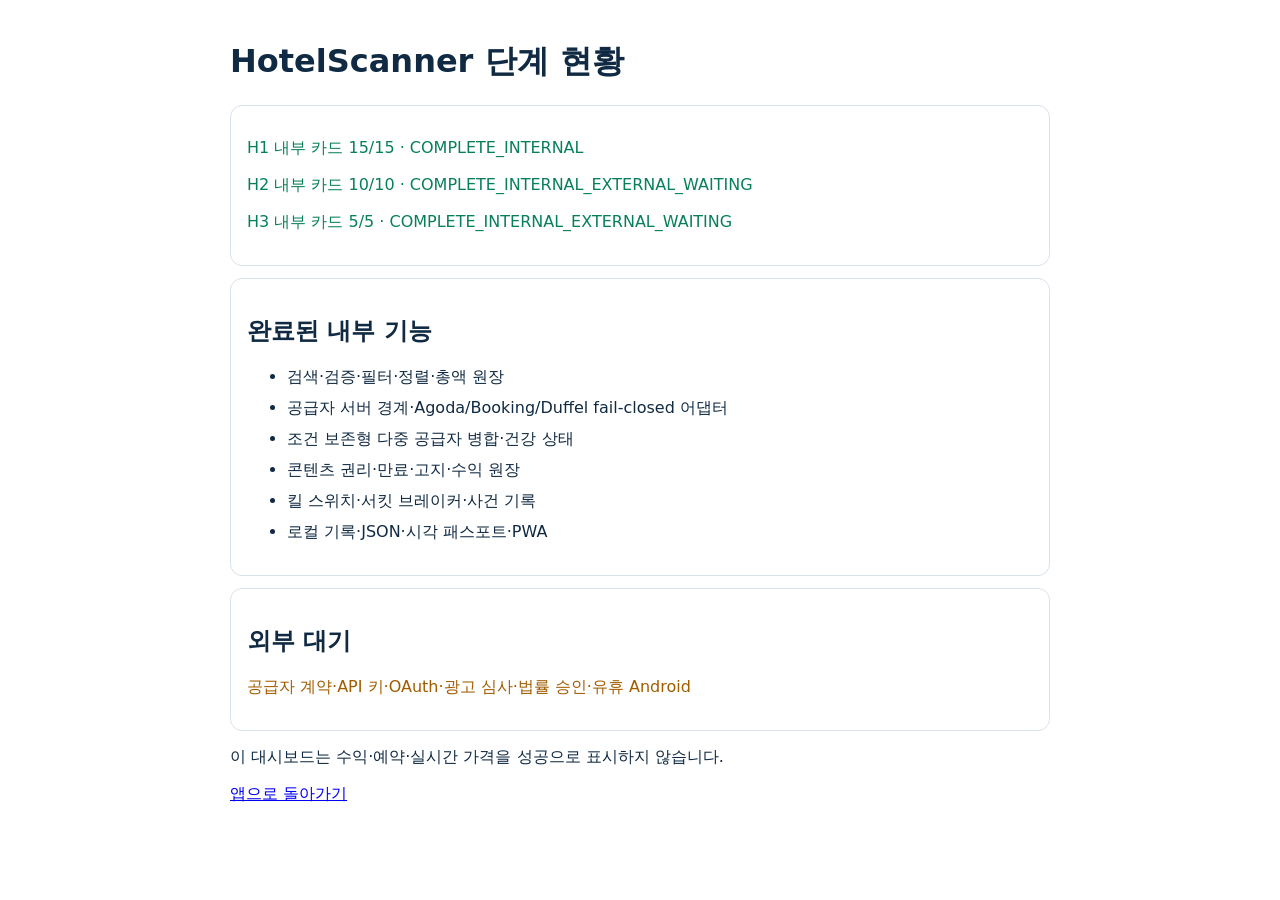
==== dashboard/index.html @ 9b644e28 "Deploy HotelScanner static release" ====
<!doctype html><meta charset="utf-8"><meta name="viewport" content="width=device-width,initial-scale=1"><title>HotelScanner 개발 현황</title><style>body{font:16px system-ui;max-width:820px;margin:40px auto;padding:0 18px;color:#102a43}li{margin:10px 0}.ok{color:#087f5b}.wait{color:#a15c00}code{background:#f1f5f9;padding:3px 6px;border-radius:5px}.card{border:1px solid #d9e2ec;border-radius:12px;padding:16px;margin:12px 0}</style><h1>HotelScanner 단계 현황</h1><div class="card"><p class="ok">H1 내부 카드 15/15 · COMPLETE_INTERNAL</p><p class="ok">H2 내부 카드 10/10 · COMPLETE_INTERNAL_EXTERNAL_WAITING</p><p class="ok">H3 내부 카드 5/5 · COMPLETE_INTERNAL_EXTERNAL_WAITING</p></div><div class="card"><h2>완료된 내부 기능</h2><ul><li>검색·검증·필터·정렬·총액 원장</li><li>공급자 서버 경계·Agoda/Booking/Duffel fail-closed 어댑터</li><li>조건 보존형 다중 공급자 병합·건강 상태</li><li>콘텐츠 권리·만료·고지·수익 원장</li><li>킬 스위치·서킷 브레이커·사건 기록</li><li>로컬 기록·JSON·시각 패스포트·PWA</li></ul></div><div class="card"><h2>외부 대기</h2><p class="wait">공급자 계약·API 키·OAuth·광고 심사·법률 승인·유휴 Android</p></div><p>이 대시보드는 수익·예약·실시간 가격을 성공으로 표시하지 않습니다.</p><p><a href="../">앱으로 돌아가기</a></p>
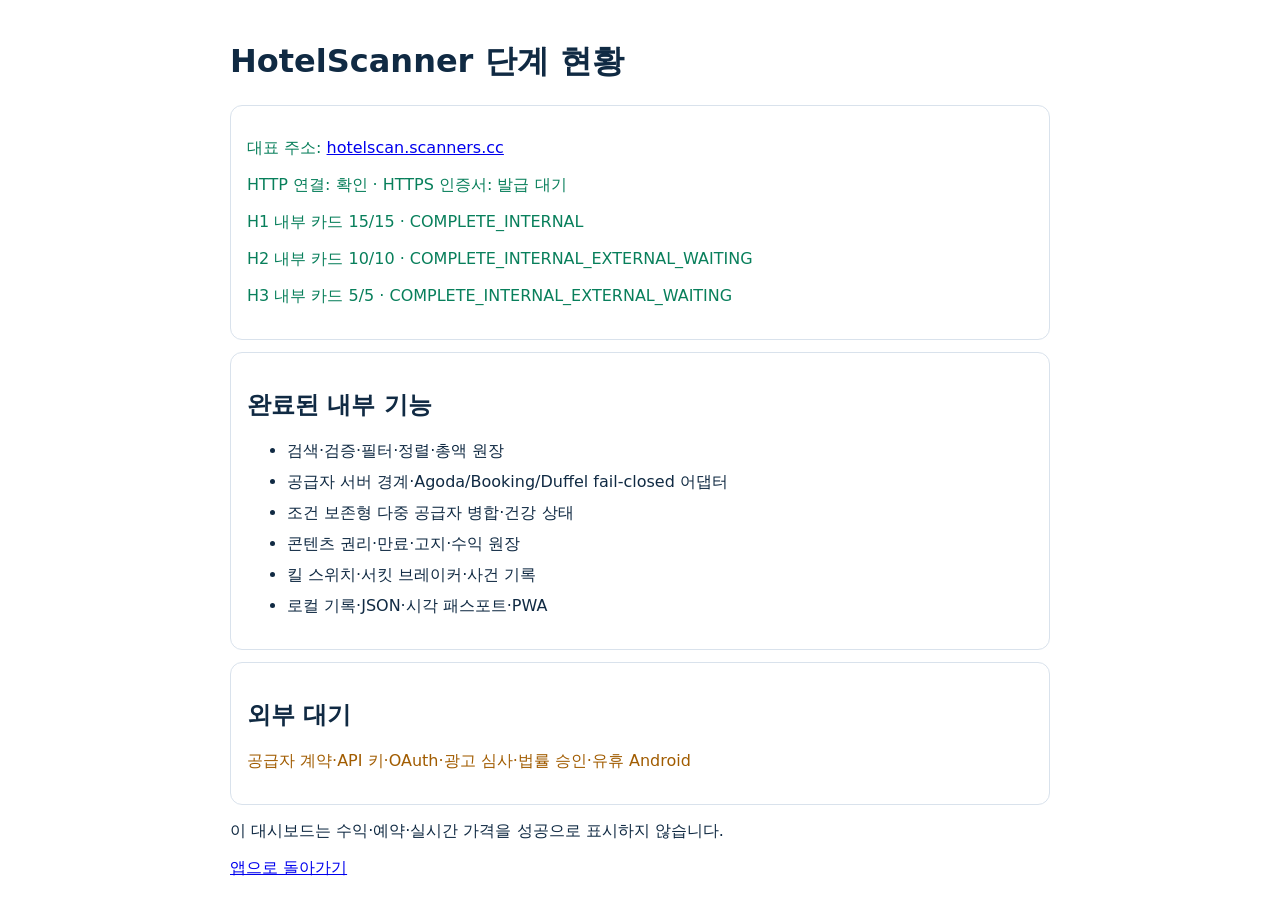
==== commit 3fbeab52: "HotelScanner custom domain dashboard status" ====
--- a/dashboard/index.html
+++ b/dashboard/index.html
@@ -1 +1 @@
-<!doctype html><meta charset="utf-8"><meta name="viewport" content="width=device-width,initial-scale=1"><title>HotelScanner 개발 현황</title><style>body{font:16px system-ui;max-width:820px;margin:40px auto;padding:0 18px;color:#102a43}li{margin:10px 0}.ok{color:#087f5b}.wait{color:#a15c00}code{background:#f1f5f9;padding:3px 6px;border-radius:5px}.card{border:1px solid #d9e2ec;border-radius:12px;padding:16px;margin:12px 0}</style><h1>HotelScanner 단계 현황</h1><div class="card"><p class="ok">H1 내부 카드 15/15 · COMPLETE_INTERNAL</p><p class="ok">H2 내부 카드 10/10 · COMPLETE_INTERNAL_EXTERNAL_WAITING</p><p class="ok">H3 내부 카드 5/5 · COMPLETE_INTERNAL_EXTERNAL_WAITING</p></div><div class="card"><h2>완료된 내부 기능</h2><ul><li>검색·검증·필터·정렬·총액 원장</li><li>공급자 서버 경계·Agoda/Booking/Duffel fail-closed 어댑터</li><li>조건 보존형 다중 공급자 병합·건강 상태</li><li>콘텐츠 권리·만료·고지·수익 원장</li><li>킬 스위치·서킷 브레이커·사건 기록</li><li>로컬 기록·JSON·시각 패스포트·PWA</li></ul></div><div class="card"><h2>외부 대기</h2><p class="wait">공급자 계약·API 키·OAuth·광고 심사·법률 승인·유휴 Android</p></div><p>이 대시보드는 수익·예약·실시간 가격을 성공으로 표시하지 않습니다.</p><p><a href="../">앱으로 돌아가기</a></p>+<!doctype html><meta charset="utf-8"><meta name="viewport" content="width=device-width,initial-scale=1"><title>HotelScanner 개발 현황</title><style>body{font:16px system-ui;max-width:820px;margin:40px auto;padding:0 18px;color:#102a43}li{margin:10px 0}.ok{color:#087f5b}.wait{color:#a15c00}code{background:#f1f5f9;padding:3px 6px;border-radius:5px}.card{border:1px solid #d9e2ec;border-radius:12px;padding:16px;margin:12px 0}</style><h1>HotelScanner 단계 현황</h1><div class="card"><p class="ok">대표 주소: <a href="https://hotelscan.scanners.cc/">hotelscan.scanners.cc</a></p><p class="ok">HTTP 연결: 확인 · HTTPS 인증서: 발급 대기</p><p class="ok">H1 내부 카드 15/15 · COMPLETE_INTERNAL</p><p class="ok">H2 내부 카드 10/10 · COMPLETE_INTERNAL_EXTERNAL_WAITING</p><p class="ok">H3 내부 카드 5/5 · COMPLETE_INTERNAL_EXTERNAL_WAITING</p></div><div class="card"><h2>완료된 내부 기능</h2><ul><li>검색·검증·필터·정렬·총액 원장</li><li>공급자 서버 경계·Agoda/Booking/Duffel fail-closed 어댑터</li><li>조건 보존형 다중 공급자 병합·건강 상태</li><li>콘텐츠 권리·만료·고지·수익 원장</li><li>킬 스위치·서킷 브레이커·사건 기록</li><li>로컬 기록·JSON·시각 패스포트·PWA</li></ul></div><div class="card"><h2>외부 대기</h2><p class="wait">공급자 계약·API 키·OAuth·광고 심사·법률 승인·유휴 Android</p></div><p>이 대시보드는 수익·예약·실시간 가격을 성공으로 표시하지 않습니다.</p><p><a href="../">앱으로 돌아가기</a></p>
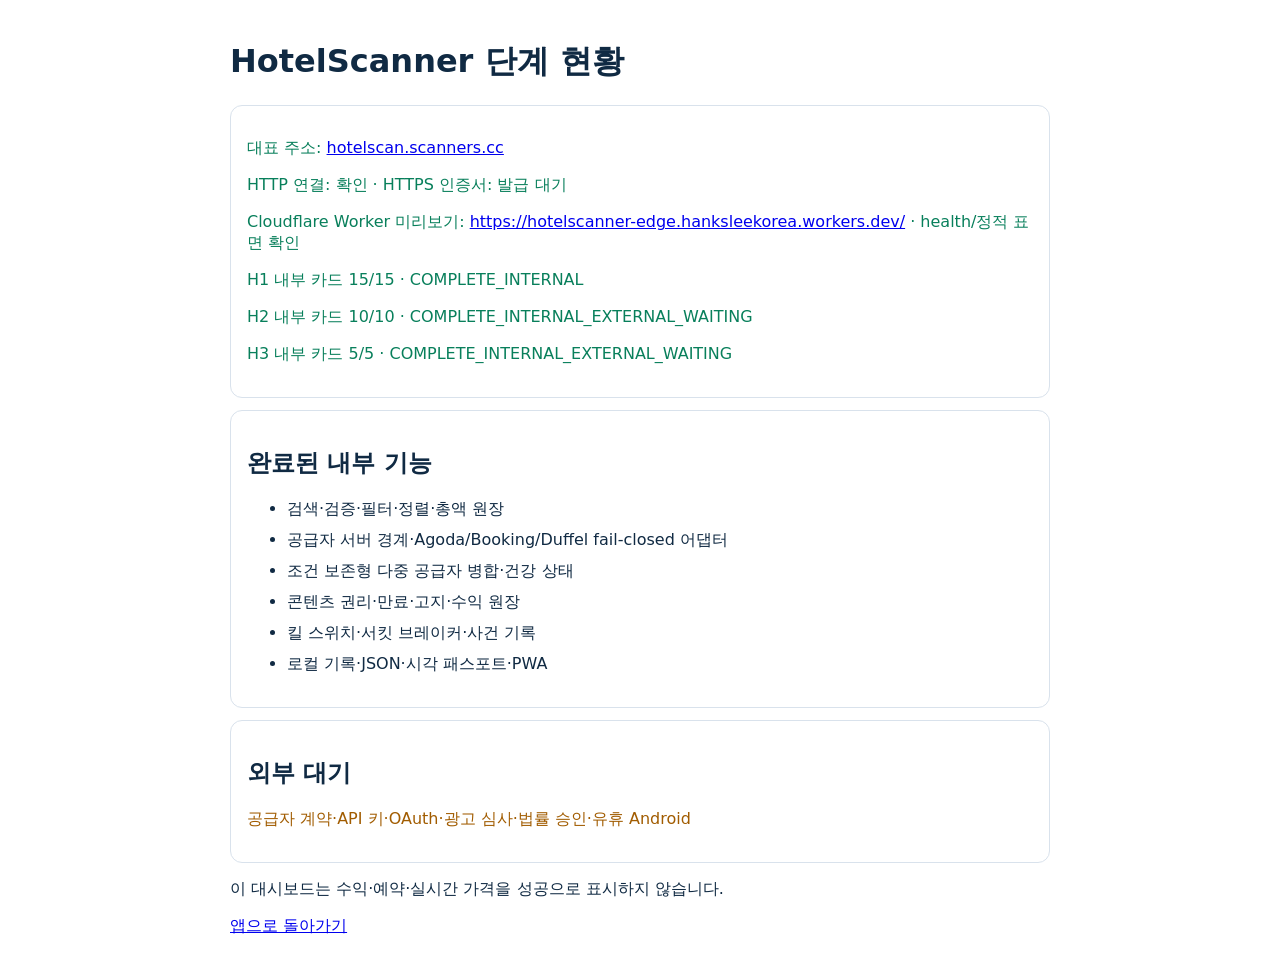
==== commit 25c46ce0: "chore: publish edge preview status and worker evidence" ====
--- a/dashboard/index.html
+++ b/dashboard/index.html
@@ -1 +1 @@
-<!doctype html><meta charset="utf-8"><meta name="viewport" content="width=device-width,initial-scale=1"><title>HotelScanner 개발 현황</title><style>body{font:16px system-ui;max-width:820px;margin:40px auto;padding:0 18px;color:#102a43}li{margin:10px 0}.ok{color:#087f5b}.wait{color:#a15c00}code{background:#f1f5f9;padding:3px 6px;border-radius:5px}.card{border:1px solid #d9e2ec;border-radius:12px;padding:16px;margin:12px 0}</style><h1>HotelScanner 단계 현황</h1><div class="card"><p class="ok">대표 주소: <a href="https://hotelscan.scanners.cc/">hotelscan.scanners.cc</a></p><p class="ok">HTTP 연결: 확인 · HTTPS 인증서: 발급 대기</p><p class="ok">H1 내부 카드 15/15 · COMPLETE_INTERNAL</p><p class="ok">H2 내부 카드 10/10 · COMPLETE_INTERNAL_EXTERNAL_WAITING</p><p class="ok">H3 내부 카드 5/5 · COMPLETE_INTERNAL_EXTERNAL_WAITING</p></div><div class="card"><h2>완료된 내부 기능</h2><ul><li>검색·검증·필터·정렬·총액 원장</li><li>공급자 서버 경계·Agoda/Booking/Duffel fail-closed 어댑터</li><li>조건 보존형 다중 공급자 병합·건강 상태</li><li>콘텐츠 권리·만료·고지·수익 원장</li><li>킬 스위치·서킷 브레이커·사건 기록</li><li>로컬 기록·JSON·시각 패스포트·PWA</li></ul></div><div class="card"><h2>외부 대기</h2><p class="wait">공급자 계약·API 키·OAuth·광고 심사·법률 승인·유휴 Android</p></div><p>이 대시보드는 수익·예약·실시간 가격을 성공으로 표시하지 않습니다.</p><p><a href="../">앱으로 돌아가기</a></p>+<!doctype html><meta charset="utf-8"><meta name="viewport" content="width=device-width,initial-scale=1"><title>HotelScanner 개발 현황</title><style>body{font:16px system-ui;max-width:820px;margin:40px auto;padding:0 18px;color:#102a43}li{margin:10px 0}.ok{color:#087f5b}.wait{color:#a15c00}code{background:#f1f5f9;padding:3px 6px;border-radius:5px}.card{border:1px solid #d9e2ec;border-radius:12px;padding:16px;margin:12px 0}</style><h1>HotelScanner 단계 현황</h1><div class="card"><p class="ok">대표 주소: <a href="https://hotelscan.scanners.cc/">hotelscan.scanners.cc</a></p><p class="ok">HTTP 연결: 확인 · HTTPS 인증서: 발급 대기</p><p class="ok">Cloudflare Worker 미리보기: <a href="https://hotelscanner-edge.hanksleekorea.workers.dev/">https://hotelscanner-edge.hanksleekorea.workers.dev/</a> · health/정적 표면 확인</p><p class="ok">H1 내부 카드 15/15 · COMPLETE_INTERNAL</p><p class="ok">H2 내부 카드 10/10 · COMPLETE_INTERNAL_EXTERNAL_WAITING</p><p class="ok">H3 내부 카드 5/5 · COMPLETE_INTERNAL_EXTERNAL_WAITING</p></div><div class="card"><h2>완료된 내부 기능</h2><ul><li>검색·검증·필터·정렬·총액 원장</li><li>공급자 서버 경계·Agoda/Booking/Duffel fail-closed 어댑터</li><li>조건 보존형 다중 공급자 병합·건강 상태</li><li>콘텐츠 권리·만료·고지·수익 원장</li><li>킬 스위치·서킷 브레이커·사건 기록</li><li>로컬 기록·JSON·시각 패스포트·PWA</li></ul></div><div class="card"><h2>외부 대기</h2><p class="wait">공급자 계약·API 키·OAuth·광고 심사·법률 승인·유휴 Android</p></div><p>이 대시보드는 수익·예약·실시간 가격을 성공으로 표시하지 않습니다.</p><p><a href="../">앱으로 돌아가기</a></p>
